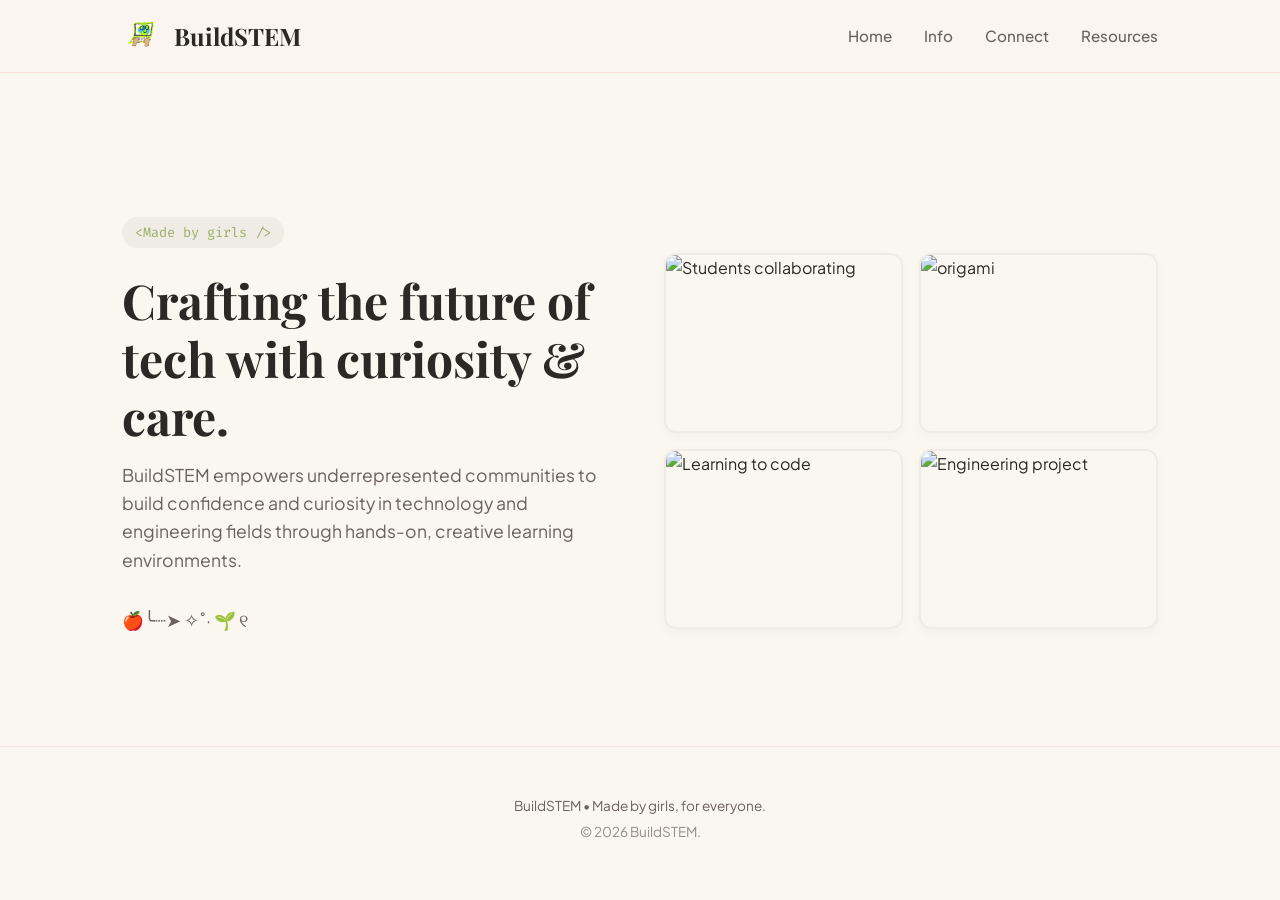
==== index.html @ 41e0fbc7 "Update and rename buildstem_index.html to index.html" ====
<!DOCTYPE html>
<html lang="en">

<head>
    <meta charset="UTF-8">
    <meta name="viewport" content="width=device-width, initial-scale=1.0">
    <title>BuildSTEM | Made by girls</title>

    <!-- Google Fonts for the Cafe / Fairytale / Techy Aesthetic -->
    <link rel="preconnect" href="https://fonts.googleapis.com">
    <link rel="preconnect" href="https://fonts.gstatic.com" crossorigin>
    <link
        href="https://fonts.googleapis.com/css2?family=Fira+Code:wght@400;500&family=Playfair+Display:ital,wght@0,500;0,700;1,400&family=Plus+Jakarta+Sans:wght@400;500;600&display=swap"
        rel="stylesheet">
    <link rel="stylesheet" href="style.css">

    <style>
    </style>
</head>

<body>

    <!-- NAVBAR -->
    <header>
        <nav>
            <a href="#home" class="nav-brand">
                <!-- INSERT YOUR LOGO FILE NAME HERE -->
                <img src="build_stem.png" alt="BuildSTEM Logo" class="nav-logo">
                <span class="nav-title">BuildSTEM</span>
            </a>
            <ul class="nav-links">
                <li><a href="index.html">Home</a></li>
                <li><a href="info.html">Info</a></li>
                <li><a href="connect.html">Connect</a></li>
                <li><a href="resources.html">Resources</a></li>
            </ul>
        </nav>
    </header>

    <!-- HOME SECTION -->
    <section id="home">
        <div class="hero">
            <div class="hero-text">
                <span class="hero-tagline">&lt;Made by girls /&gt;</span>
                <h1>Crafting the future of tech with curiosity & care.</h1>
                <p class="hero-description">
                    BuildSTEM empowers underrepresented communities to build confidence and curiosity in technology and
                    engineering fields through hands-on, creative learning environments.
                </p>
                <p class="hero-description">
                    🍎╰┈➤ ✧˚· 🌱 ୧
                </p>

            </div>

            <!-- PICTURE GALLERY: Replace placeholders with your own image URLs -->
            <div class="gallery-grid">
                <img src="IMG_5397.png" alt="Students collaborating" class="gallery-img">
                <img src="IMG_5548.png" alt="origami" class="gallery-img">
                <img src="IMG_5758.png" alt="Learning to code" class="gallery-img">
                <img src="IMG_5734 2.png"
                    alt="Engineering project" class="gallery-img">
            </div>
        </div>
    </section>

   

    <!-- FOOTER -->
    <footer>
        <p>BuildSTEM • Made by girls, for everyone.</p>
        <p style="margin-top: 0.25rem; opacity: 0.7;">&copy; 2026 BuildSTEM.</p>
    </footer>

</body>

</html>
---- style.css ----
/* CSS VARIABLES - Color Palette & Styling */
        :root {
            --bg-main: #FAF6F0;
            /* Warm parchment cream */
            --bg-card: #FFFFFF;
            /* Pure white for cards */
            --accent-pink: #E8A598;
            /* Soft rose gold */
            --accent-green: #9BB068;
            /* Whimsical leaf green matching your logo */
            --accent-purple: #B298DC;
            /* Soft fairy lavender */
            --text-dark: #2C2825;
            /* Deep espresso brown */
            --text-muted: #6B625B;
            /* Warm gray */
            --font-heading: 'Playfair Display', serif;
            --font-body: 'Plus Jakarta Sans', sans-serif;
            --font-code: 'Fira Code', monospace;
        }

        /* BASE STYLES */
        * {
            box-sizing: border-box;
            margin: 0;
            padding: 0;
            scroll-behavior: smooth;
        }

        body {
            background-color: var(--bg-main);
            color: var(--text-dark);
            font-family: var(--font-body);
            line-height: 1.6;
        }

        /* NAVBAR */
        header {
            position: sticky;
            top: 0;
            background: rgba(250, 246, 240, 0.9);
            backdrop-filter: blur(8px);
            border-bottom: 1px solid rgba(232, 165, 152, 0.3);
            z-index: 1000;
        }

        nav {
            max-width: 1100px;
            margin: 0 auto;
            display: flex;
            justify-content: space-between;
            align-items: center;
            padding: 1rem 2rem;
        }

        .nav-brand {
            display: flex;
            align-items: center;
            gap: 0.75rem;
            text-decoration: none;
            color: var(--text-dark);
        }

        .nav-logo {
            width: 40px;
            height: 40px;
            border-radius: 8px;
            object-fit: cover;
        }

        .nav-title {
            font-family: var(--font-heading);
            font-size: 1.5rem;
            font-weight: 700;
        }

        .nav-links {
            display: flex;
            list-style: none;
            gap: 2rem;
        }

        .nav-links a {
            text-decoration: none;
            color: var(--text-muted);
            font-weight: 500;
            font-size: 0.95rem;
            transition: color 0.3s ease;
        }

        .nav-links a:hover {
            color: var(--accent-pink);
        }

        /* SECTIONS */
        section {
            padding: 5rem 2rem;
            max-width: 1100px;
            margin: 0 auto;
        }

        .section-title {
            font-family: var(--font-heading);
            font-size: 2.2rem;
            text-align: center;
            margin-bottom: 2.5rem;
            position: relative;
        }

        .section-title::after {
            content: '・✩˚.˘˘­­­✶';
            display: block;
            font-size: 1rem;
            margin-top: 0.25rem;
        }

        /* HOME SECTION */
        .hero {
            display: grid;
            grid-template-columns: 1fr 1fr;
            gap: 3rem;
            align-items: center;
            padding-top: 4rem;
        }

        .hero-text h1 {
            font-family: var(--font-heading);
            font-size: 3rem;
            line-height: 1.2;
            margin-bottom: 1rem;
        }

        .hero-tagline {
            font-family: var(--font-code);
            color: var(--accent-green);
            background: #EFECE6;
            padding: 0.3rem 0.8rem;
            border-radius: 20px;
            display: inline-block;
            font-size: 0.85rem;
            margin-bottom: 1.5rem;
        }

        .hero-description {
            color: var(--text-muted);
            font-size: 1.1rem;
            margin-bottom: 2rem;
        }

        .gallery-grid {
            display: grid;
            grid-template-columns: repeat(2, 1fr);
            gap: 1rem;
        }

        .gallery-img {
            width: 100%;
            height: 180px;
            object-fit: cover;
            border-radius: 12px;
            border: 2px solid #EFECE6;
            box-shadow: 0 4px 12px rgba(0, 0, 0, 0.03);
            transition: transform 0.3s ease;
        }

        .gallery-img:hover {
            /* transform: translateY(-4px); */
        }

        /* INFO SECTION */
        .stats-grid {
            display: grid;
            grid-template-columns: repeat(2, 1fr);
            gap: 2rem;
            margin-bottom: 2rem;
        }

        .stat-card {
            background: var(--bg-card);
            border: 1px solid rgba(232, 165, 152, 0.2);
            padding: 2rem;
            border-radius: 16px;
            text-align: center;
            box-shadow: 0 8px 24px rgba(0, 0, 0, 0.02);
        }

        .stat-number {
            font-family: var(--font-heading);
            font-size: 3rem;
            color: var(--accent-pink);
            font-weight: 600;
        }

        .stat-label {
            color: var(--text-muted);
            font-size: 1rem;
            margin-top: 0.5rem;
        }

        .apply-container {
            padding: 3rem;
            border-radius: 20px;
            text-align: center;
            border: 1px var(--accent-pink);
            margin-bottom: 3rem;
        }

        .btn {
            display: inline-block;
            background-color: var(--text-dark);
            color: #FFFFFF;
            padding: 0.8rem 1.8rem;
            border-radius: 30px;
            text-decoration: none;
            font-weight: 500;
            transition: all 0.3s ease;
            margin-top: 1rem;
        }

        .btn:hover {
            background-color: var(--accent-pink);
            transform: translateY(-2px);
        }

        /* 2D GRID STYLES (ROWS & COLUMNS) */
        .blog-grid-2d {
            display: grid;
            grid-template-columns: repeat(2, 1fr); /* 2 equal vertical columns */
            gap: 4rem;                              /* Spacing between both rows and columns */
        }

        .blog-card {
            background: var(--bg-card);
            border-radius: 16px;
            border: 1px solid rgba(232, 165, 152, 0.2);
            border-top: 4px solid var(--accent-purple);
            overflow: hidden;
            display: flex;
            flex-direction: column;
            box-shadow: 0 4px 12px rgba(0,0,0,0.02);
            transition: transform 0.3s ease;
        }

        .blog-card:hover {
            /* transform: translateY(-4px); */
        }

        .blog-img {
            width: 100%;
            height: 200px;
            object-fit: scale-down;
        }

        .blog-content {
            padding: 1.5rem;
            display: flex;
            flex-direction: column;
            flex: 1;
        }

        .blog-content h4 {
            font-family: var(--font-heading);
            font-size: 1.15rem;
            margin: 0.25rem 0 0.5rem 0;
            color: var(--text-dark);
        }

        .blog-content p {
            color: var(--text-muted);
            font-size: 0.95rem;
        }

        /* Responsive layout for mobile devices (stacks vertically when screen is small) */
        @media (max-width: 650px) {
            .blog-grid-2d {
                grid-template-columns: 1fr;
            }
        }

        /* CONNECT SECTION */
        .connect-grid {
            display: grid;
            grid-template-columns: 1fr 1fr;
            gap: 3rem;
        }

        .instagram-placeholder {
            background: var(--bg-card);
            border: 1px solid #EFECE6;
            border-radius: 16px;
            height: 350px;
            display: flex;
            flex-direction: column;
            align-items: center;
            justify-content: center;
            color: var(--text-muted);
            text-align: center;
            padding: 2rem;
        }

        .contact-card {
            background: var(--bg-card);
            padding: 2.5rem;
            border-radius: 16px;
            border: 1px solid rgba(232, 165, 152, 0.2);
        }

        .contact-item {
            margin-bottom: 1.5rem;
        }

        .contact-item h4 {
            font-family: var(--font-code);
            color: var(--accent-green);
            font-size: 0.85rem;
            margin-bottom: 0.25rem;
        }

        /* RESOURCES SECTION */
        .resources-grid {
            display: grid;
            grid-template-columns: repeat(auto-fit, minmax(280px, 1fr));
            gap: 2rem;
        }

        .resource-card {
            background: var(--bg-card);
            padding: 2rem;
            border-radius: 16px;
            border: 1px solid #EFECE6;
            display: flex;
            flex-direction: column;
            justify-content: space-between;
        }

        .btn-pdf {
            background-color: transparent;
            color: var(--text-dark);
            border: 1px solid var(--text-dark);
            text-align: center;
        }

        .btn-pdf:hover {
            background-color: var(--accent-green);
            border-color: var(--accent-green);
            color: white;
        }

        /* FOOTER */
        footer {
            text-align: center;
            padding: 3rem 2rem;
            color: var(--text-muted);
            font-size: 0.85rem;
            border-top: 1px solid rgba(232, 165, 152, 0.2);
        }

        /* RESPONSIVE DESIGN */
        @media (max-width: 768px) {

            .hero,
            .connect-grid,
            .stats-grid {
                grid-template-columns: 1fr;
            }

            .nav-links {
                gap: 1rem;
            }
        }
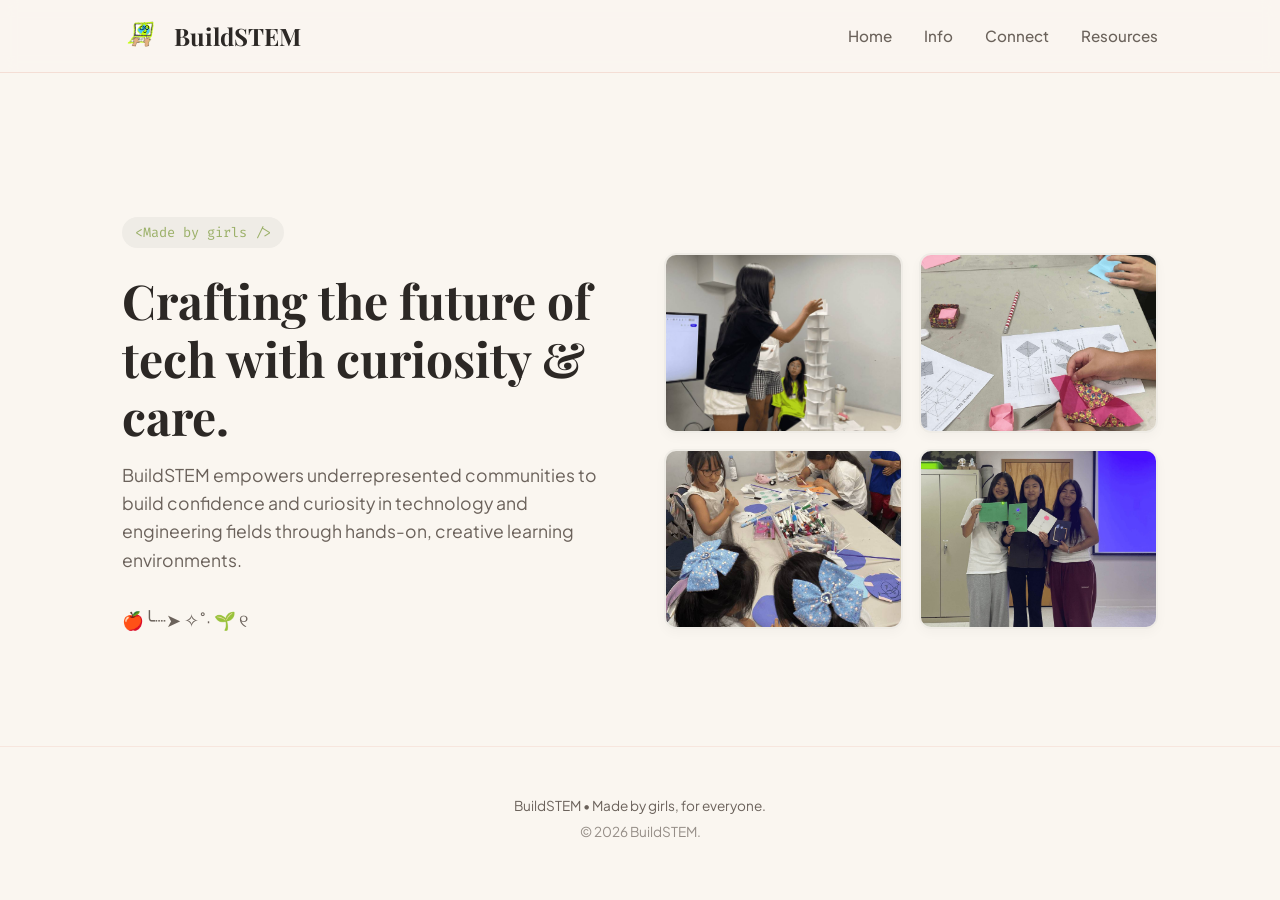
==== commit 2bb2f19a: "Add files via upload" ====
--- a/index.html
+++ b/index.html
@@ -23,7 +23,7 @@
     <!-- NAVBAR -->
     <header>
         <nav>
-            <a href="#home" class="nav-brand">
+            <a href="index.html" class="nav-brand">
                 <!-- INSERT YOUR LOGO FILE NAME HERE -->
                 <img src="build_stem.png" alt="BuildSTEM Logo" class="nav-logo">
                 <span class="nav-title">BuildSTEM</span>
@@ -55,16 +55,15 @@
 
             <!-- PICTURE GALLERY: Replace placeholders with your own image URLs -->
             <div class="gallery-grid">
-                <img src="IMG_5397.png" alt="Students collaborating" class="gallery-img">
-                <img src="IMG_5548.png" alt="origami" class="gallery-img">
-                <img src="IMG_5758.png" alt="Learning to code" class="gallery-img">
-                <img src="IMG_5734 2.png"
-                    alt="Engineering project" class="gallery-img">
+                <img src="IMG_5397.jpg" alt="Students collaborating" class="gallery-img">
+                <img src="IMG_5548.jpg" alt="origami" class="gallery-img">
+                <img src="IMG_5758 (1).jpg" alt="Learning to code" class="gallery-img">
+                <img src="IMG_5734 2.jpg" alt="Engineering project" class="gallery-img">
             </div>
         </div>
     </section>
 
-   
+
 
     <!-- FOOTER -->
     <footer>
@@ -74,4 +73,4 @@
 
 </body>
 
-</html>
+</html>
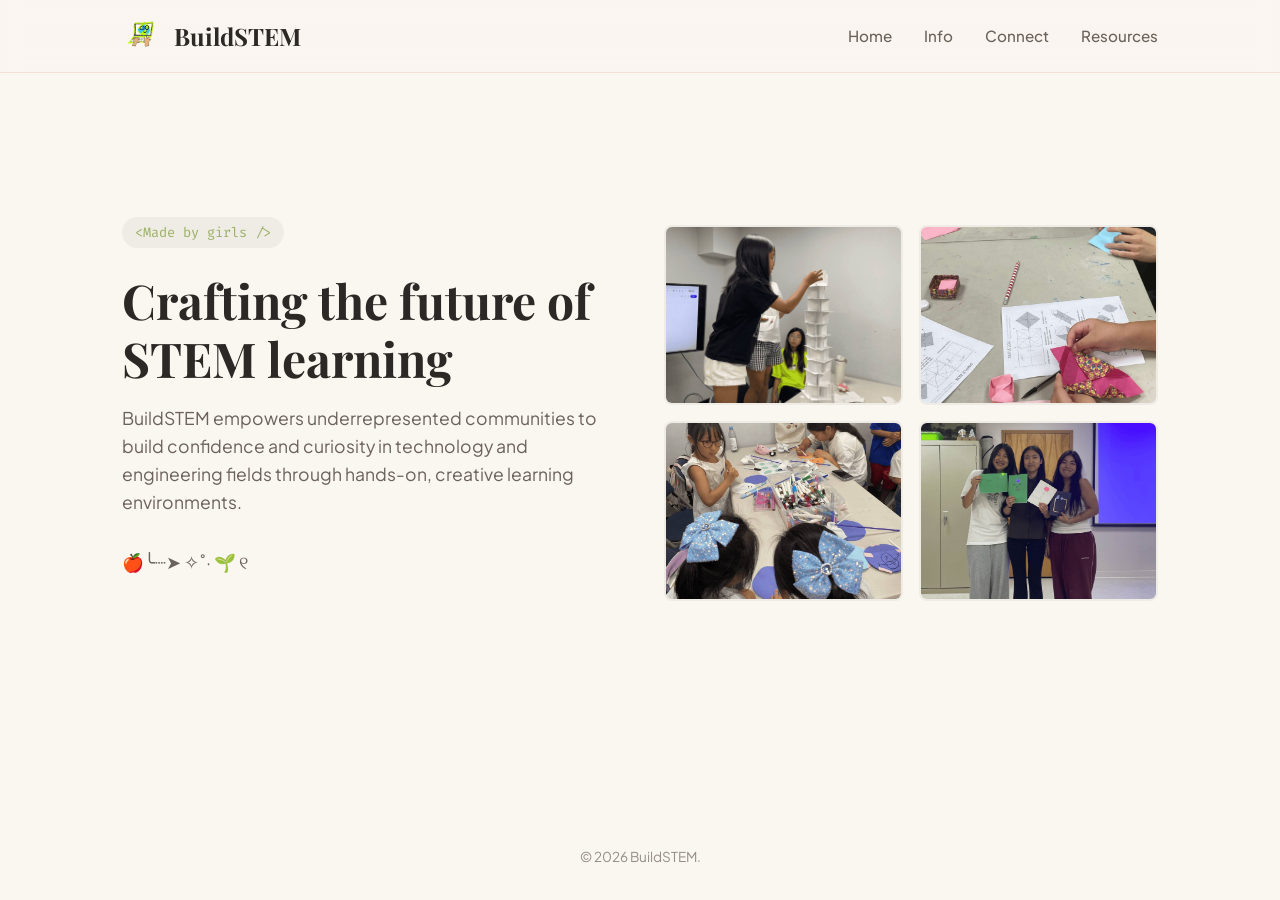
==== commit 36513754: "Add files via upload" ====
--- a/index.html
+++ b/index.html
@@ -42,7 +42,7 @@
         <div class="hero">
             <div class="hero-text">
                 <span class="hero-tagline">&lt;Made by girls /&gt;</span>
-                <h1>Crafting the future of tech with curiosity & care.</h1>
+                <h1>Crafting the future of STEM learning</h1>
                 <p class="hero-description">
                     BuildSTEM empowers underrepresented communities to build confidence and curiosity in technology and
                     engineering fields through hands-on, creative learning environments.
@@ -67,7 +67,6 @@
 
     <!-- FOOTER -->
     <footer>
-        <p>BuildSTEM • Made by girls, for everyone.</p>
         <p style="margin-top: 0.25rem; opacity: 0.7;">&copy; 2026 BuildSTEM.</p>
     </footer>
 
--- a/style.css
+++ b/style.css
@@ -1,370 +1,388 @@
 /* CSS VARIABLES - Color Palette & Styling */
-        :root {
-            --bg-main: #FAF6F0;
-            /* Warm parchment cream */
-            --bg-card: #FFFFFF;
-            /* Pure white for cards */
-            --accent-pink: #E8A598;
-            /* Soft rose gold */
-            --accent-green: #9BB068;
-            /* Whimsical leaf green matching your logo */
-            --accent-purple: #B298DC;
-            /* Soft fairy lavender */
-            --text-dark: #2C2825;
-            /* Deep espresso brown */
-            --text-muted: #6B625B;
-            /* Warm gray */
-            --font-heading: 'Playfair Display', serif;
-            --font-body: 'Plus Jakarta Sans', sans-serif;
-            --font-code: 'Fira Code', monospace;
-        }
-
-        /* BASE STYLES */
-        * {
-            box-sizing: border-box;
-            margin: 0;
-            padding: 0;
-            scroll-behavior: smooth;
-        }
-
-        body {
-            background-color: var(--bg-main);
-            color: var(--text-dark);
-            font-family: var(--font-body);
-            line-height: 1.6;
-        }
-
-        /* NAVBAR */
-        header {
-            position: sticky;
-            top: 0;
-            background: rgba(250, 246, 240, 0.9);
-            backdrop-filter: blur(8px);
-            border-bottom: 1px solid rgba(232, 165, 152, 0.3);
-            z-index: 1000;
-        }
-
-        nav {
-            max-width: 1100px;
-            margin: 0 auto;
-            display: flex;
-            justify-content: space-between;
-            align-items: center;
-            padding: 1rem 2rem;
-        }
-
-        .nav-brand {
-            display: flex;
-            align-items: center;
-            gap: 0.75rem;
-            text-decoration: none;
-            color: var(--text-dark);
-        }
-
-        .nav-logo {
-            width: 40px;
-            height: 40px;
-            border-radius: 8px;
-            object-fit: cover;
-        }
-
-        .nav-title {
-            font-family: var(--font-heading);
-            font-size: 1.5rem;
-            font-weight: 700;
-        }
-
-        .nav-links {
-            display: flex;
-            list-style: none;
-            gap: 2rem;
-        }
-
-        .nav-links a {
-            text-decoration: none;
-            color: var(--text-muted);
-            font-weight: 500;
-            font-size: 0.95rem;
-            transition: color 0.3s ease;
-        }
-
-        .nav-links a:hover {
-            color: var(--accent-pink);
-        }
-
-        /* SECTIONS */
-        section {
-            padding: 5rem 2rem;
-            max-width: 1100px;
-            margin: 0 auto;
-        }
-
-        .section-title {
-            font-family: var(--font-heading);
-            font-size: 2.2rem;
-            text-align: center;
-            margin-bottom: 2.5rem;
-            position: relative;
-        }
-
-        .section-title::after {
-            content: '・✩˚.˘˘­­­✶';
-            display: block;
-            font-size: 1rem;
-            margin-top: 0.25rem;
-        }
-
-        /* HOME SECTION */
-        .hero {
-            display: grid;
-            grid-template-columns: 1fr 1fr;
-            gap: 3rem;
-            align-items: center;
-            padding-top: 4rem;
-        }
-
-        .hero-text h1 {
-            font-family: var(--font-heading);
-            font-size: 3rem;
-            line-height: 1.2;
-            margin-bottom: 1rem;
-        }
-
-        .hero-tagline {
-            font-family: var(--font-code);
-            color: var(--accent-green);
-            background: #EFECE6;
-            padding: 0.3rem 0.8rem;
-            border-radius: 20px;
-            display: inline-block;
-            font-size: 0.85rem;
-            margin-bottom: 1.5rem;
-        }
-
-        .hero-description {
-            color: var(--text-muted);
-            font-size: 1.1rem;
-            margin-bottom: 2rem;
-        }
-
-        .gallery-grid {
-            display: grid;
-            grid-template-columns: repeat(2, 1fr);
-            gap: 1rem;
-        }
-
-        .gallery-img {
-            width: 100%;
-            height: 180px;
-            object-fit: cover;
-            border-radius: 12px;
-            border: 2px solid #EFECE6;
-            box-shadow: 0 4px 12px rgba(0, 0, 0, 0.03);
-            transition: transform 0.3s ease;
-        }
-
-        .gallery-img:hover {
-            /* transform: translateY(-4px); */
-        }
-
-        /* INFO SECTION */
-        .stats-grid {
-            display: grid;
-            grid-template-columns: repeat(2, 1fr);
-            gap: 2rem;
-            margin-bottom: 2rem;
-        }
-
-        .stat-card {
-            background: var(--bg-card);
-            border: 1px solid rgba(232, 165, 152, 0.2);
-            padding: 2rem;
-            border-radius: 16px;
-            text-align: center;
-            box-shadow: 0 8px 24px rgba(0, 0, 0, 0.02);
-        }
-
-        .stat-number {
-            font-family: var(--font-heading);
-            font-size: 3rem;
-            color: var(--accent-pink);
-            font-weight: 600;
-        }
-
-        .stat-label {
-            color: var(--text-muted);
-            font-size: 1rem;
-            margin-top: 0.5rem;
-        }
-
-        .apply-container {
-            padding: 3rem;
-            border-radius: 20px;
-            text-align: center;
-            border: 1px var(--accent-pink);
-            margin-bottom: 3rem;
-        }
-
-        .btn {
-            display: inline-block;
-            background-color: var(--text-dark);
-            color: #FFFFFF;
-            padding: 0.8rem 1.8rem;
-            border-radius: 30px;
-            text-decoration: none;
-            font-weight: 500;
-            transition: all 0.3s ease;
-            margin-top: 1rem;
-        }
-
-        .btn:hover {
-            background-color: var(--accent-pink);
-            transform: translateY(-2px);
-        }
-
-        /* 2D GRID STYLES (ROWS & COLUMNS) */
-        .blog-grid-2d {
-            display: grid;
-            grid-template-columns: repeat(2, 1fr); /* 2 equal vertical columns */
-            gap: 4rem;                              /* Spacing between both rows and columns */
-        }
-
-        .blog-card {
-            background: var(--bg-card);
-            border-radius: 16px;
-            border: 1px solid rgba(232, 165, 152, 0.2);
-            border-top: 4px solid var(--accent-purple);
-            overflow: hidden;
-            display: flex;
-            flex-direction: column;
-            box-shadow: 0 4px 12px rgba(0,0,0,0.02);
-            transition: transform 0.3s ease;
-        }
-
-        .blog-card:hover {
-            /* transform: translateY(-4px); */
-        }
-
-        .blog-img {
-            width: 100%;
-            height: 200px;
-            object-fit: scale-down;
-        }
-
-        .blog-content {
-            padding: 1.5rem;
-            display: flex;
-            flex-direction: column;
-            flex: 1;
-        }
-
-        .blog-content h4 {
-            font-family: var(--font-heading);
-            font-size: 1.15rem;
-            margin: 0.25rem 0 0.5rem 0;
-            color: var(--text-dark);
-        }
-
-        .blog-content p {
-            color: var(--text-muted);
-            font-size: 0.95rem;
-        }
-
-        /* Responsive layout for mobile devices (stacks vertically when screen is small) */
-        @media (max-width: 650px) {
-            .blog-grid-2d {
-                grid-template-columns: 1fr;
-            }
-        }
-
-        /* CONNECT SECTION */
-        .connect-grid {
-            display: grid;
-            grid-template-columns: 1fr 1fr;
-            gap: 3rem;
-        }
-
-        .instagram-placeholder {
-            background: var(--bg-card);
-            border: 1px solid #EFECE6;
-            border-radius: 16px;
-            height: 350px;
-            display: flex;
-            flex-direction: column;
-            align-items: center;
-            justify-content: center;
-            color: var(--text-muted);
-            text-align: center;
-            padding: 2rem;
-        }
-
-        .contact-card {
-            background: var(--bg-card);
-            padding: 2.5rem;
-            border-radius: 16px;
-            border: 1px solid rgba(232, 165, 152, 0.2);
-        }
-
-        .contact-item {
-            margin-bottom: 1.5rem;
-        }
-
-        .contact-item h4 {
-            font-family: var(--font-code);
-            color: var(--accent-green);
-            font-size: 0.85rem;
-            margin-bottom: 0.25rem;
-        }
-
-        /* RESOURCES SECTION */
-        .resources-grid {
-            display: grid;
-            grid-template-columns: repeat(auto-fit, minmax(280px, 1fr));
-            gap: 2rem;
-        }
-
-        .resource-card {
-            background: var(--bg-card);
-            padding: 2rem;
-            border-radius: 16px;
-            border: 1px solid #EFECE6;
-            display: flex;
-            flex-direction: column;
-            justify-content: space-between;
-        }
-
-        .btn-pdf {
-            background-color: transparent;
-            color: var(--text-dark);
-            border: 1px solid var(--text-dark);
-            text-align: center;
-        }
-
-        .btn-pdf:hover {
-            background-color: var(--accent-green);
-            border-color: var(--accent-green);
-            color: white;
-        }
-
-        /* FOOTER */
-        footer {
-            text-align: center;
-            padding: 3rem 2rem;
-            color: var(--text-muted);
-            font-size: 0.85rem;
-            border-top: 1px solid rgba(232, 165, 152, 0.2);
-        }
-
-        /* RESPONSIVE DESIGN */
-        @media (max-width: 768px) {
-
-            .hero,
-            .connect-grid,
-            .stats-grid {
-                grid-template-columns: 1fr;
-            }
-
-            .nav-links {
-                gap: 1rem;
-            }
-        }+
+
+:root {
+    --bg-main: #FAF6F0;
+    /* Warm parchment cream */
+    --bg-card: #FFFFFF;
+    /* Pure white for cards */
+    --accent-pink: #ffaec8;
+    /* Soft rose gold */
+    --accent-green: #9BB068;
+    /* Whimsical leaf green matching your logo */
+    --accent-purple: #C8BBC7;
+    /* Soft fairy lavender */
+    --text-dark: #2C2825;
+    /* Deep espresso brown */
+    --text-muted: #6B625B;
+    /* Warm gray */
+    --font-heading: 'Playfair Display', serif;
+    --font-body: 'Plus Jakarta Sans', sans-serif;
+    --font-code: 'Fira Code', monospace;
+}
+
+/* BASE STYLES */
+* {
+    box-sizing: border-box;
+    margin: 0;
+    padding: 0;
+    scroll-behavior: smooth;
+}
+
+body {
+    background-color: var(--bg-main);
+    color: var(--text-dark);
+    font-family: var(--font-body);
+    line-height: 1.6;
+
+    display: flex;
+    flex-direction: column;
+    min-height: 100vh;
+}
+
+/* NAVBAR */
+header {
+    position: sticky;
+    top: 0;
+    background: rgba(250, 246, 240, 0.9);
+    backdrop-filter: blur(8px);
+    border-bottom: 1px solid rgba(232, 165, 152, 0.3);
+    z-index: 1000;
+}
+
+nav {
+    max-width: 1100px;
+    margin: 0 auto;
+    display: flex;
+    justify-content: space-between;
+    align-items: center;
+    padding: 1rem 2rem;
+}
+
+.nav-brand {
+    display: flex;
+    align-items: center;
+    gap: 0.75rem;
+    text-decoration: none;
+    color: var(--text-dark);
+}
+
+.nav-logo {
+    width: 40px;
+    height: 40px;
+    border-radius: 8px;
+    object-fit: cover;
+}
+
+.nav-title {
+    font-family: var(--font-heading);
+    font-size: 1.5rem;
+    font-weight: 700;
+}
+
+.nav-links {
+    display: flex;
+    list-style: none;
+    gap: 2rem;
+}
+
+.nav-links a {
+    text-decoration: none;
+    color: var(--text-muted);
+    font-weight: 500;
+    font-size: 0.95rem;
+    transition: color 0.3s ease;
+}
+
+.nav-links a:hover {
+    color: var(--accent-pink);
+}
+
+/* SECTIONS */
+section {
+    padding: 5rem 2rem;
+    max-width: 1100px;
+    margin: 0 auto;
+}
+
+.section-title {
+    font-family: var(--font-heading);
+    font-size: 2.2rem;
+    text-align: center;
+    margin-bottom: 2.5rem;
+    position: relative;
+}
+
+.section-title::after {
+    content: '・✩˚.˘˘­­­✶';
+    display: block;
+    font-size: 1rem;
+    margin-top: 0.25rem;
+}
+
+/* HOME SECTION */
+.hero {
+    display: grid;
+    grid-template-columns: 1fr 1fr;
+    gap: 3rem;
+    align-items: center;
+    padding-top: 4rem;
+}
+
+.hero-text h1 {
+    font-family: var(--font-heading);
+    font-size: 3rem;
+    line-height: 1.2;
+    margin-bottom: 1rem;
+}
+
+.hero-tagline {
+    font-family: var(--font-code);
+    color: var(--accent-green);
+    background: #EFECE6;
+    padding: 0.3rem 0.8rem;
+    border-radius: 20px;
+    display: inline-block;
+    font-size: 0.85rem;
+    margin-bottom: 1.5rem;
+}
+
+.hero-description {
+    color: var(--text-muted);
+    font-size: 1.1rem;
+    margin-bottom: 2rem;
+}
+
+.gallery-grid {
+    display: grid;
+    grid-template-columns: repeat(2, 1fr);
+    gap: 1rem;
+}
+
+.gallery-img {
+    width: 100%;
+    height: 180px;
+    object-fit: cover;
+    border-radius: 8px;
+    border: 2px solid #EFECE6;
+    /* box-shadow: 0 4px 12px rgba(0, 0, 0, 0.03); */
+    transition: transform 0.3s ease;
+}
+
+.gallery-img:hover {
+    /* transform: translateY(-4px); */
+}
+
+
+/* INFO SECTION */
+.stats-grid {
+    display: grid;
+    grid-template-columns: repeat(2, 1fr);
+    gap: 2rem;
+    margin-bottom: 2rem;
+}
+
+.stat-card {
+    background: var(--bg-card);
+    border: 3px solid rgba(232, 165, 152, 0.2);
+    padding: 1rem;
+    border-radius: 8px;
+    text-align: center;
+    /* box-shadow: 0 8px 24px rgba(0, 0, 0, 0.02); */
+}
+
+.stat-number {
+    font-family: var(--font-heading);
+    font-size: 2rem;
+    color: var(--accent-pink);
+    font-weight: 600;
+}
+
+.stat-label {
+    font-family: 'Fira Code', monospace;
+    color: var(--text-muted);
+    font-size: 1rem;
+    margin-top: 0.5rem;
+    margin-bottom: 1rem;
+}
+
+.apply-container {
+    font-family: 'Playfair Display', serif;
+    padding: 3rem;
+    border-radius: 20px;
+    text-align: center;
+    border: 1px var(--accent-pink);
+    margin-bottom: 3rem;
+}
+
+.btn {
+    font-family: 'Fira Code', monospace;
+    ;
+    display: inline-block;
+    background-color: var(--text-dark);
+    color: #FFFFFF;
+    padding: 0.8rem 1.8rem;
+    border-radius: 0px;
+    text-decoration: none;
+    font-weight: 500;
+    /* transition: all 0.3s ease; */
+    margin-top: 1rem;
+}
+
+.btn:hover {
+    background-color: var(--accent-pink);
+    transform: translateY(-2px);
+}
+
+/* 2D GRID STYLES (ROWS & COLUMNS) */
+.blog-grid-2d {
+    display: grid;
+    grid-template-columns: repeat(2, 1fr);
+    /* 2 equal vertical columns */
+    gap: 4rem;
+    /* Spacing between both rows and columns */
+}
+
+.blog-card {
+    background: var(--bg-card);
+    border-radius: 8px;
+    border: 1px solid rgba(232, 165, 152, 0.2);
+    border-top: 3px solid var(--accent-purple);
+    border-bottom: 3px solid var(--accent-purple);
+    overflow: hidden;
+    display: flex;
+    flex-direction: column;
+    /* box-shadow: 0 4px 12px rgba(0,0,0,0.02); */
+    transition: transform 0.3s ease;
+}
+
+.blog-card:hover {
+    /* transform: translateY(-4px); */
+}
+
+.blog-img {
+    width: 100%;
+    height: 200px;
+    object-fit: scale-down;
+}
+
+.blog-content {
+    padding: 1.5rem;
+    display: flex;
+    flex-direction: column;
+    flex: 1;
+}
+
+.blog-content h4 {
+    font-family: var(--font-heading);
+    font-size: 1.15rem;
+    margin: 0.25rem 0 0.5rem 0;
+    color: var(--text-dark);
+}
+
+.blog-content p {
+    font-family: 'Fira Code', monospace;
+    ;
+    color: var(--text-muted);
+    font-size: 0.95rem;
+}
+
+/* Responsive layout for mobile devices (stacks vertically when screen is small) */
+@media (max-width: 650px) {
+    .blog-grid-2d {
+        grid-template-columns: 1fr;
+    }
+}
+
+/* CONNECT SECTION */
+.connect-grid {
+    display: grid;
+    grid-template-columns: 1fr 1fr;
+    gap: 3rem;
+}
+
+.instagram-placeholder {
+    background: var(--bg-card);
+    border: 3px solid #EFECE6;
+    border-radius: 16px;
+    height: 350px;
+    display: flex;
+    flex-direction: column;
+    align-items: center;
+    justify-content: center;
+    color: var(--text-muted);
+    text-align: center;
+    padding: 2rem;
+}
+
+.contact-card {
+    background: var(--bg-card);
+    padding: 2.5rem;
+    border-radius: 16px;
+    border: 3px solid rgba(232, 165, 152, 0.2);
+}
+
+.contact-item {
+    margin-bottom: 1.5rem;
+}
+
+.contact-item h4 {
+    font-family: var(--font-code);
+    color: var(--accent-green);
+    font-size: 0.85rem;
+    margin-bottom: 0.25rem;
+}
+
+/* RESOURCES SECTION */
+.resources-grid {
+    display: grid;
+    grid-template-columns: repeat(auto-fit, minmax(280px, 1fr));
+    gap: 2rem;
+}
+
+.resource-card {
+    background: var(--bg-card);
+    padding: 2rem;
+    border-radius: 16px;
+    border: 1px solid #EFECE6;
+    display: flex;
+    flex-direction: column;
+    justify-content: space-between;
+}
+
+.btn-pdf {
+    background-color: transparent;
+    color: var(--text-dark);
+    border: 1px solid var(--text-dark);
+    text-align: center;
+}
+
+.btn-pdf:hover {
+    background-color: var(--accent-green);
+    border-color: var(--accent-green);
+    color: white;
+}
+
+/* FOOTER */
+footer {
+    text-align: center;
+    padding: 2rem 2rem;
+    color: var(--text-muted);
+    font-size: 0.85rem;
+    /* border-top: 1px solid rgba(232, 165, 152, 0.2); */
+    margin-top: auto;
+}
+
+/* RESPONSIVE DESIGN */
+@media (max-width: 768px) {
+
+    .hero,
+    .connect-grid,
+    .stats-grid {
+        grid-template-columns: 1fr;
+    }
+
+    .nav-links {
+        gap: 1rem;
+    }
+}
